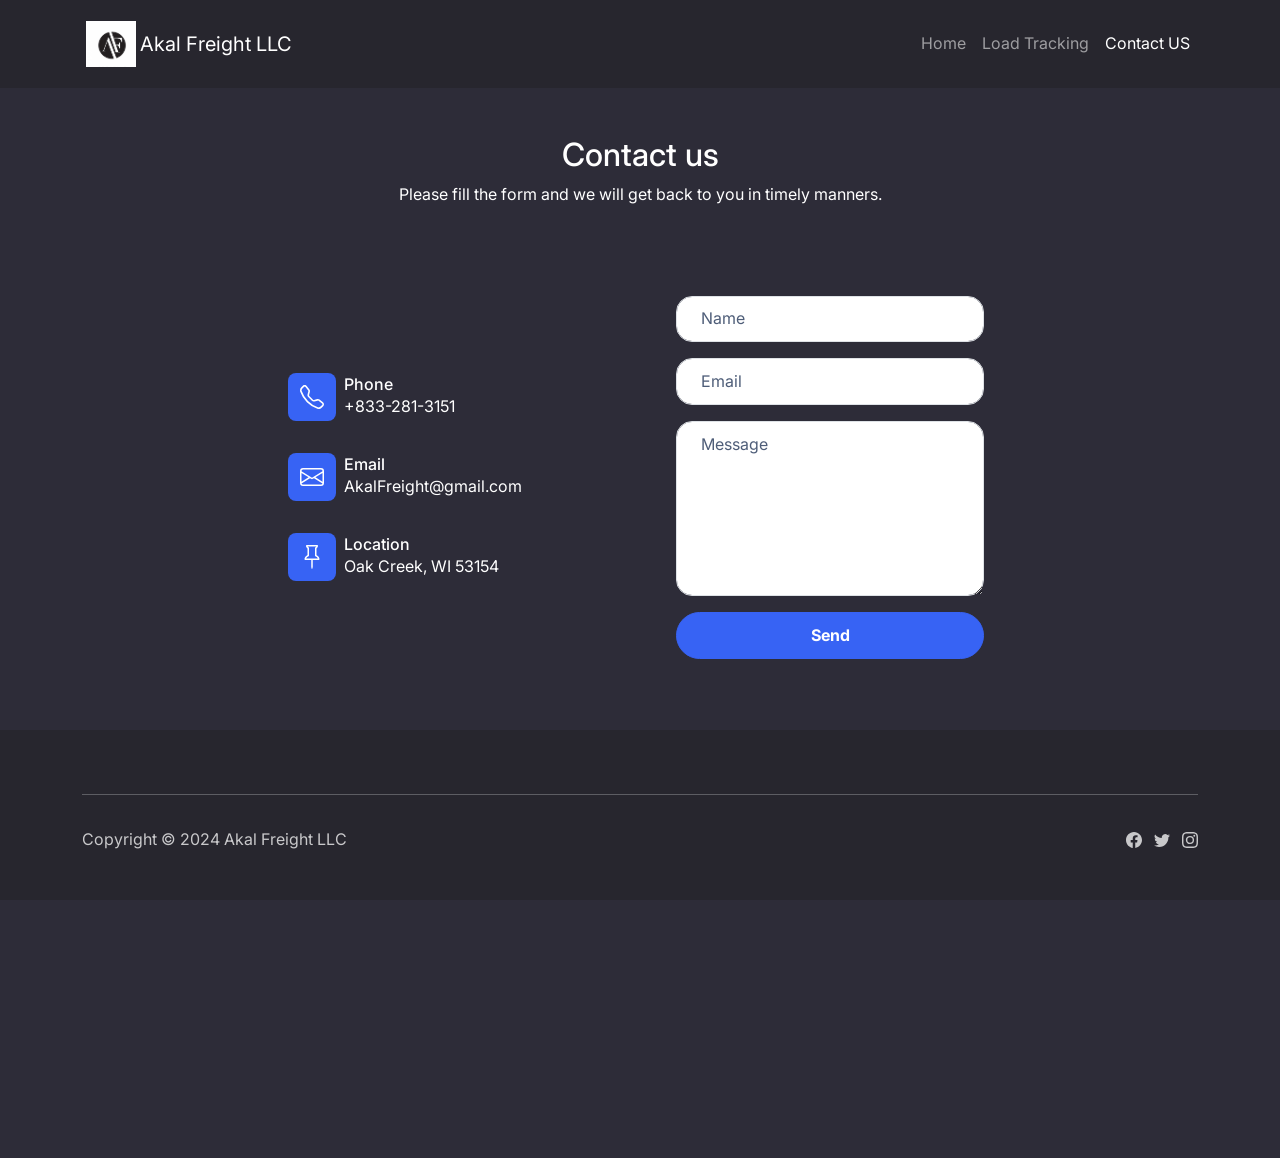
==== contact.html @ bb3d07b5 "initial" ====
<!DOCTYPE html>
<html data-bs-theme="light" lang="en">

<head>
    <meta charset="utf-8">
    <meta name="viewport" content="width=device-width, initial-scale=1.0, shrink-to-fit=no">
    <title>Home - Brand</title>
    <link rel="canonical" href="https://khalsalogistics.com/contact.html">
    <meta property="og:url" content="https://khalsalogistics.com/contact.html">
    <meta property="og:image" content="Khalsa_Logo.png">
    <meta name="description" content="We create more efficient ways for customers and drivers to move freight.">
    <meta property="og:type" content="website">
    <link rel="stylesheet" href="assets/bootstrap/css/bootstrap.min.css">
    <link rel="stylesheet" href="https://fonts.googleapis.com/css?family=Inter:300italic,400italic,600italic,700italic,800italic,400,300,600,700,800&amp;display=swap">
    <link rel="stylesheet" href="assets/css/Articles-Badges-images.css">
    <link rel="stylesheet" href="assets/css/Features-Cards-icons.css">
    <link rel="stylesheet" href="assets/css/Pricing-Duo-badges.css">
</head>

<body>
    <nav class="navbar navbar-expand-md sticky-top bg-dark py-3 navbar-dark" id="mainNav-2">
        <div class="container"><a class="navbar-brand d-flex align-items-center" href="index.html"><img class="mx-1" src="assets/img/akal-freight-logo.gif" width="50"><span>Akal Freight LLC</span></a><button data-bs-toggle="collapse" class="navbar-toggler" data-bs-target="#navcol-1"><span class="visually-hidden">Toggle navigation</span><span class="navbar-toggler-icon"></span></button>
            <div class="collapse navbar-collapse" id="navcol-1">
                <ul class="navbar-nav ms-auto">
                    <li class="nav-item"><a class="nav-link" href="index.html">Home</a></li>
                    <li class="nav-item"><a class="nav-link" href="tracking.html">Load Tracking</a></li>
                    <li class="nav-item"><a class="nav-link active" href="contact.html">Contact US</a></li>
                </ul>
            </div>
        </div>
    </nav>
    <section class="position-relative py-4 py-xl-5" style="height:100vh">
        <div class="container position-relative">
            <div class="row mb-5">
                <div class="col-md-8 col-xl-6 text-center mx-auto">
                    <h2>Contact us</h2>
                    <p class="w-lg-50">Please fill the form and we will get back to you in timely manners.</p>
                </div>
            </div>
            <div class="row d-flex justify-content-center">
                <div class="col-md-6 col-lg-4 col-xl-4">
                    <div class="d-flex flex-column justify-content-center align-items-start h-100">
                        <div class="d-flex align-items-center p-3">
                            <div class="bs-icon-md bs-icon-rounded bs-icon-primary d-flex flex-shrink-0 justify-content-center align-items-center d-inline-block bs-icon"><svg xmlns="http://www.w3.org/2000/svg" width="1em" height="1em" fill="currentColor" viewBox="0 0 16 16" class="bi bi-telephone">
                                    <path d="M3.654 1.328a.678.678 0 0 0-1.015-.063L1.605 2.3c-.483.484-.661 1.169-.45 1.77a17.568 17.568 0 0 0 4.168 6.608 17.569 17.569 0 0 0 6.608 4.168c.601.211 1.286.033 1.77-.45l1.034-1.034a.678.678 0 0 0-.063-1.015l-2.307-1.794a.678.678 0 0 0-.58-.122l-2.19.547a1.745 1.745 0 0 1-1.657-.459L5.482 8.062a1.745 1.745 0 0 1-.46-1.657l.548-2.19a.678.678 0 0 0-.122-.58L3.654 1.328zM1.884.511a1.745 1.745 0 0 1 2.612.163L6.29 2.98c.329.423.445.974.315 1.494l-.547 2.19a.678.678 0 0 0 .178.643l2.457 2.457a.678.678 0 0 0 .644.178l2.189-.547a1.745 1.745 0 0 1 1.494.315l2.306 1.794c.829.645.905 1.87.163 2.611l-1.034 1.034c-.74.74-1.846 1.065-2.877.702a18.634 18.634 0 0 1-7.01-4.42 18.634 18.634 0 0 1-4.42-7.009c-.362-1.03-.037-2.137.703-2.877L1.885.511z"></path>
                                </svg></div>
                            <div class="px-2">
                                <h6 class="mb-0">Phone</h6>
                                <p class="mb-0">+833-281-3151</p>
                            </div>
                        </div>
                        <div class="d-flex align-items-center p-3">
                            <div class="bs-icon-md bs-icon-rounded bs-icon-primary d-flex flex-shrink-0 justify-content-center align-items-center d-inline-block bs-icon"><svg xmlns="http://www.w3.org/2000/svg" width="1em" height="1em" fill="currentColor" viewBox="0 0 16 16" class="bi bi-envelope">
                                    <path d="M0 4a2 2 0 0 1 2-2h12a2 2 0 0 1 2 2v8a2 2 0 0 1-2 2H2a2 2 0 0 1-2-2zm2-1a1 1 0 0 0-1 1v.217l7 4.2 7-4.2V4a1 1 0 0 0-1-1zm13 2.383-4.708 2.825L15 11.105zm-.034 6.876-5.64-3.471L8 9.583l-1.326-.795-5.64 3.47A1 1 0 0 0 2 13h12a1 1 0 0 0 .966-.741M1 11.105l4.708-2.897L1 5.383z"></path>
                                </svg></div>
                            <div class="px-2">
                                <h6 class="mb-0">Email</h6>
                                <p class="mb-0">AkalFreight@gmail.com</p>
                            </div>
                        </div>
                        <div class="d-flex align-items-center p-3">
                            <div class="bs-icon-md bs-icon-rounded bs-icon-primary d-flex flex-shrink-0 justify-content-center align-items-center d-inline-block bs-icon"><svg xmlns="http://www.w3.org/2000/svg" width="1em" height="1em" fill="currentColor" viewBox="0 0 16 16" class="bi bi-pin">
                                    <path d="M4.146.146A.5.5 0 0 1 4.5 0h7a.5.5 0 0 1 .5.5c0 .68-.342 1.174-.646 1.479-.126.125-.25.224-.354.298v4.431l.078.048c.203.127.476.314.751.555C12.36 7.775 13 8.527 13 9.5a.5.5 0 0 1-.5.5h-4v4.5c0 .276-.224 1.5-.5 1.5s-.5-1.224-.5-1.5V10h-4a.5.5 0 0 1-.5-.5c0-.973.64-1.725 1.17-2.189A5.921 5.921 0 0 1 5 6.708V2.277a2.77 2.77 0 0 1-.354-.298C4.342 1.674 4 1.179 4 .5a.5.5 0 0 1 .146-.354zm1.58 1.408-.002-.001.002.001m-.002-.001.002.001A.5.5 0 0 1 6 2v5a.5.5 0 0 1-.276.447h-.002l-.012.007-.054.03a4.922 4.922 0 0 0-.827.58c-.318.278-.585.596-.725.936h7.792c-.14-.34-.407-.658-.725-.936a4.915 4.915 0 0 0-.881-.61l-.012-.006h-.002A.5.5 0 0 1 10 7V2a.5.5 0 0 1 .295-.458 1.775 1.775 0 0 0 .351-.271c.08-.08.155-.17.214-.271H5.14c.06.1.133.191.214.271a1.78 1.78 0 0 0 .37.282"></path>
                                </svg></div>
                            <div class="px-2">
                                <h6 class="mb-0">Location</h6>
                                <p class="mb-0">Oak Creek, WI 53154</p>
                            </div>
                        </div>
                    </div>
                </div>
                <div class="col-md-6 col-lg-5 col-xl-4">
                    <div>
                        <form class="p-3 p-xl-4" data-bss-recipient="c18f20c5d8ffa3351f9f7750f5c71d5b" data-bss-redirect-url="index.html">
                            <div class="mb-3"><input class="form-control" type="text" id="name-1" name="name" placeholder="Name"></div>
                            <div class="mb-3"><input class="form-control" type="email" id="email-1" name="email" placeholder="Email"></div>
                            <div class="mb-3"><textarea class="form-control" id="message-1" name="message" rows="6" placeholder="Message"></textarea></div>
                            <div><button class="btn btn-primary d-block w-100" type="submit">Send </button></div>
                        </form>
                    </div>
                </div>
            </div>
        </div>
    </section>
    <footer class="bg-dark sticky-bottom">
        <div class="container py-4 py-lg-5">
            <hr>
            <div class="text-muted d-flex justify-content-between align-items-center pt-3">
                <p class="mb-0">Copyright © 2024 Akal Freight LLC</p>
                <ul class="list-inline mb-0">
                    <li class="list-inline-item"><svg xmlns="http://www.w3.org/2000/svg" width="1em" height="1em" fill="currentColor" viewBox="0 0 16 16" class="bi bi-facebook">
                            <path d="M16 8.049c0-4.446-3.582-8.05-8-8.05C3.58 0-.002 3.603-.002 8.05c0 4.017 2.926 7.347 6.75 7.951v-5.625h-2.03V8.05H6.75V6.275c0-2.017 1.195-3.131 3.022-3.131.876 0 1.791.157 1.791.157v1.98h-1.009c-.993 0-1.303.621-1.303 1.258v1.51h2.218l-.354 2.326H9.25V16c3.824-.604 6.75-3.934 6.75-7.951"></path>
                        </svg></li>
                    <li class="list-inline-item"><svg xmlns="http://www.w3.org/2000/svg" width="1em" height="1em" fill="currentColor" viewBox="0 0 16 16" class="bi bi-twitter">
                            <path d="M5.026 15c6.038 0 9.341-5.003 9.341-9.334 0-.14 0-.282-.006-.422A6.685 6.685 0 0 0 16 3.542a6.658 6.658 0 0 1-1.889.518 3.301 3.301 0 0 0 1.447-1.817 6.533 6.533 0 0 1-2.087.793A3.286 3.286 0 0 0 7.875 6.03a9.325 9.325 0 0 1-6.767-3.429 3.289 3.289 0 0 0 1.018 4.382A3.323 3.323 0 0 1 .64 6.575v.045a3.288 3.288 0 0 0 2.632 3.218 3.203 3.203 0 0 1-.865.115 3.23 3.23 0 0 1-.614-.057 3.283 3.283 0 0 0 3.067 2.277A6.588 6.588 0 0 1 .78 13.58a6.32 6.32 0 0 1-.78-.045A9.344 9.344 0 0 0 5.026 15"></path>
                        </svg></li>
                    <li class="list-inline-item"><svg xmlns="http://www.w3.org/2000/svg" width="1em" height="1em" fill="currentColor" viewBox="0 0 16 16" class="bi bi-instagram">
                            <path d="M8 0C5.829 0 5.556.01 4.703.048 3.85.088 3.269.222 2.76.42a3.917 3.917 0 0 0-1.417.923A3.927 3.927 0 0 0 .42 2.76C.222 3.268.087 3.85.048 4.7.01 5.555 0 5.827 0 8.001c0 2.172.01 2.444.048 3.297.04.852.174 1.433.372 1.942.205.526.478.972.923 1.417.444.445.89.719 1.416.923.51.198 1.09.333 1.942.372C5.555 15.99 5.827 16 8 16s2.444-.01 3.298-.048c.851-.04 1.434-.174 1.943-.372a3.916 3.916 0 0 0 1.416-.923c.445-.445.718-.891.923-1.417.197-.509.332-1.09.372-1.942C15.99 10.445 16 10.173 16 8s-.01-2.445-.048-3.299c-.04-.851-.175-1.433-.372-1.941a3.926 3.926 0 0 0-.923-1.417A3.911 3.911 0 0 0 13.24.42c-.51-.198-1.092-.333-1.943-.372C10.443.01 10.172 0 7.998 0h.003zm-.717 1.442h.718c2.136 0 2.389.007 3.232.046.78.035 1.204.166 1.486.275.373.145.64.319.92.599.28.28.453.546.598.92.11.281.24.705.275 1.485.039.843.047 1.096.047 3.231s-.008 2.389-.047 3.232c-.035.78-.166 1.203-.275 1.485a2.47 2.47 0 0 1-.599.919c-.28.28-.546.453-.92.598-.28.11-.704.24-1.485.276-.843.038-1.096.047-3.232.047s-2.39-.009-3.233-.047c-.78-.036-1.203-.166-1.485-.276a2.478 2.478 0 0 1-.92-.598 2.48 2.48 0 0 1-.6-.92c-.109-.281-.24-.705-.275-1.485-.038-.843-.046-1.096-.046-3.233 0-2.136.008-2.388.046-3.231.036-.78.166-1.204.276-1.486.145-.373.319-.64.599-.92.28-.28.546-.453.92-.598.282-.11.705-.24 1.485-.276.738-.034 1.024-.044 2.515-.045v.002zm4.988 1.328a.96.96 0 1 0 0 1.92.96.96 0 0 0 0-1.92zm-4.27 1.122a4.109 4.109 0 1 0 0 8.217 4.109 4.109 0 0 0 0-8.217zm0 1.441a2.667 2.667 0 1 1 0 5.334 2.667 2.667 0 0 1 0-5.334"></path>
                        </svg></li>
                </ul>
            </div>
        </div>
    </footer>
    <script src="assets/js/jquery.min.js"></script>
    <script src="assets/bootstrap/js/bootstrap.min.js"></script>
    <script src="assets/js/smart-forms.min.js"></script>
    <script src="assets/js/bs-init.js"></script>
    <script src="assets/js/bold-and-dark.js"></script>
    <script src="https://code.jquery.com/jquery-3.6.4.min.js"></script>
    <script src="assets/js/Tracking.js"></script>
</body>

</html>
---- assets/css/Articles-Badges-images.css ----
.fit-cover {
  object-fit: cover;
}

#loading-overlay {
  display: none;
  position: fixed;
  top: 0;
  left: 0;
  width: 100%;
  height: 100%;
  background-color: rgba(0, 0, 0, 0.5);
  z-index: 9999;
}

.spinner {
  position: absolute;
  top: 50%;
  left: 50%;
  transform: translate(-50%, -50%);
  border: 4px solid #f3f3f3;
  border-top: 4px solid #3498db;
  border-radius: 50%;
  width: 50px;
  height: 50px;
  animation: spin 1s linear infinite;
}

@keyframes spin {
  0% {
    transform: rotate(0deg);
  }
  100% {
    transform: rotate(360deg);
  }
}
---- assets/css/Features-Cards-icons.css ----
.bs-icon {
  --bs-icon-size: .75rem;
  display: flex;
  flex-shrink: 0;
  justify-content: center;
  align-items: center;
  font-size: var(--bs-icon-size);
  width: calc(var(--bs-icon-size) * 2);
  height: calc(var(--bs-icon-size) * 2);
  color: var(--bs-primary);
}

.bs-icon-xs {
  --bs-icon-size: 1rem;
  width: calc(var(--bs-icon-size) * 1.5);
  height: calc(var(--bs-icon-size) * 1.5);
}

.bs-icon-sm {
  --bs-icon-size: 1rem;
}

.bs-icon-md {
  --bs-icon-size: 1.5rem;
}

.bs-icon-lg {
  --bs-icon-size: 2rem;
}

.bs-icon-xl {
  --bs-icon-size: 2.5rem;
}

.bs-icon.bs-icon-primary {
  color: var(--bs-white);
  background: var(--bs-primary);
}

.bs-icon.bs-icon-primary-light {
  color: var(--bs-primary);
  background: rgba(var(--bs-primary-rgb), .2);
}

.bs-icon.bs-icon-semi-white {
  color: var(--bs-primary);
  background: rgba(255, 255, 255, .5);
}

.bs-icon.bs-icon-rounded {
  border-radius: .5rem;
}

.bs-icon.bs-icon-circle {
  border-radius: 50%;
}
---- assets/css/Pricing-Duo-badges.css ----
.bg-white-300 {
  background: rgba(255, 255, 255, 0.3) !important;
}

.rounded-bottom-left {
  border-radius: 0;
  border-bottom-left-radius: .25rem!important;
}

.rounded-bottom-right {
  border-radius: 0;
  border-bottom-right-radius: .25rem!important;
}
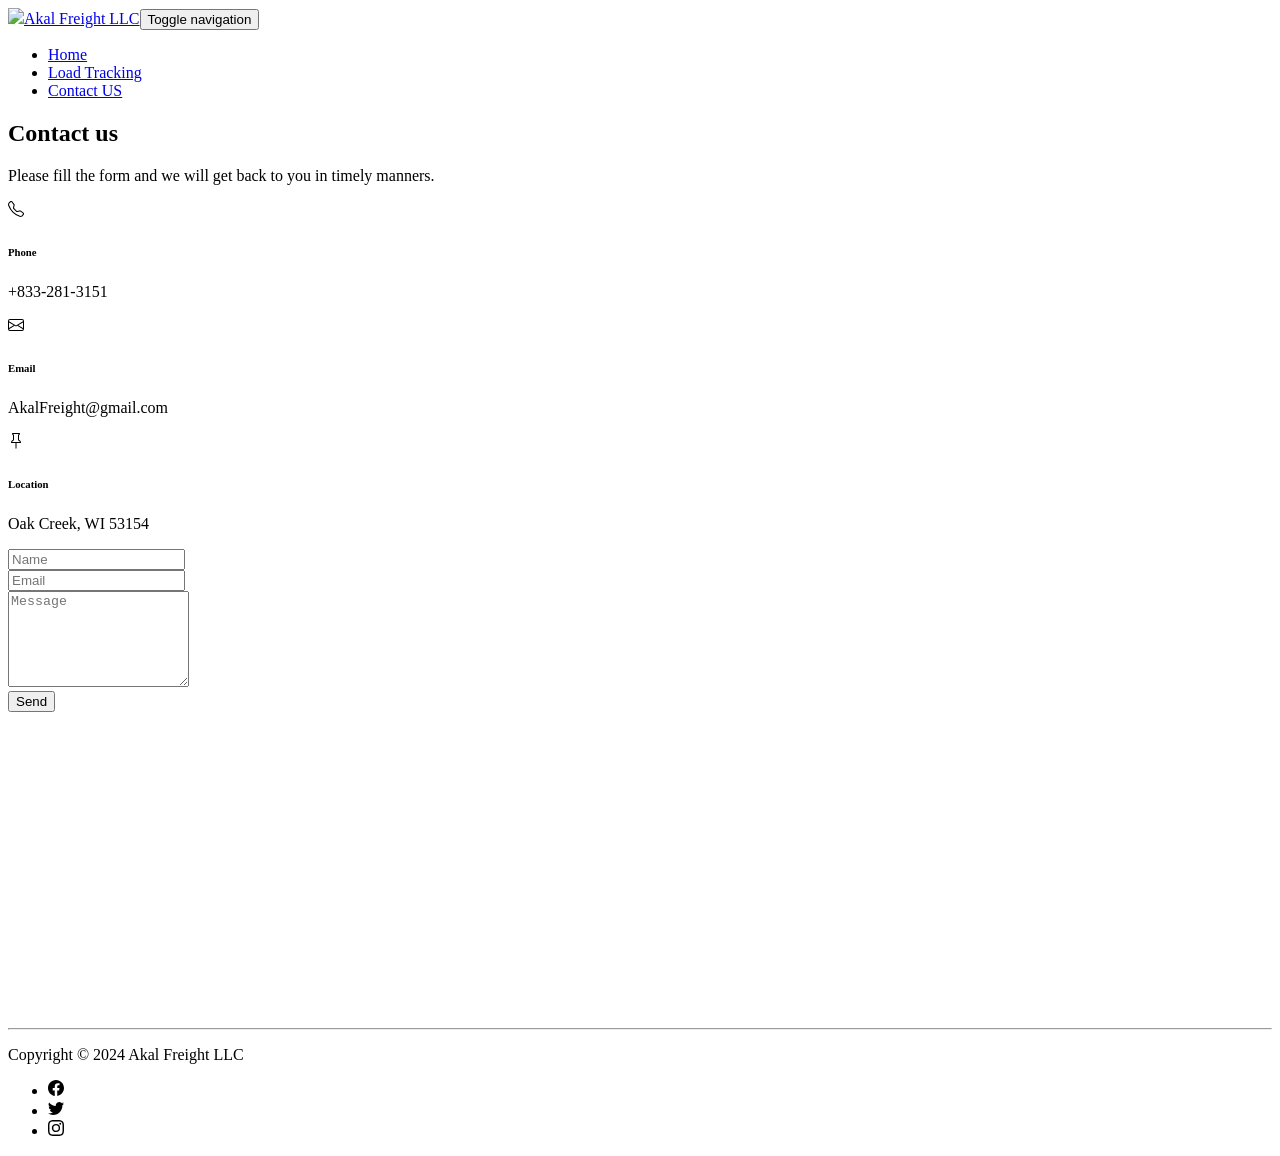
==== commit 84a9c2dc: "fixes" ====
--- a/contact.html
+++ b/contact.html
@@ -10,20 +10,20 @@
     <meta property="og:image" content="Khalsa_Logo.png">
     <meta name="description" content="We create more efficient ways for customers and drivers to move freight.">
     <meta property="og:type" content="website">
-    <link rel="stylesheet" href="assets/bootstrap/css/bootstrap.min.css">
+    <link rel="stylesheet" href="AkalFreight/assets/bootstrap/css/bootstrap.min.css">
     <link rel="stylesheet" href="https://fonts.googleapis.com/css?family=Inter:300italic,400italic,600italic,700italic,800italic,400,300,600,700,800&amp;display=swap">
-    <link rel="stylesheet" href="assets/css/Articles-Badges-images.css">
-    <link rel="stylesheet" href="assets/css/Features-Cards-icons.css">
-    <link rel="stylesheet" href="assets/css/Pricing-Duo-badges.css">
+    <link rel="stylesheet" href="AkalFreight/assets/css/Articles-Badges-images.css">
+    <link rel="stylesheet" href="AkalFreight/assets/css/Features-Cards-icons.css">
+    <link rel="stylesheet" href="AkalFreight/assets/css/Pricing-Duo-badges.css">
 </head>
 
 <body>
     <nav class="navbar navbar-expand-md sticky-top bg-dark py-3 navbar-dark" id="mainNav-2">
-        <div class="container"><a class="navbar-brand d-flex align-items-center" href="index.html"><img class="mx-1" src="assets/img/akal-freight-logo.gif" width="50"><span>Akal Freight LLC</span></a><button data-bs-toggle="collapse" class="navbar-toggler" data-bs-target="#navcol-1"><span class="visually-hidden">Toggle navigation</span><span class="navbar-toggler-icon"></span></button>
+        <div class="container"><a class="navbar-brand d-flex align-items-center" href="index.html"><img class="mx-1" src="AkalFreight/assets/img/akal-freight-logo.gif" width="50"><span>Akal Freight LLC</span></a><button data-bs-toggle="collapse" class="navbar-toggler" data-bs-target="#navcol-1"><span class="visually-hidden">Toggle navigation</span><span class="navbar-toggler-icon"></span></button>
             <div class="collapse navbar-collapse" id="navcol-1">
                 <ul class="navbar-nav ms-auto">
                     <li class="nav-item"><a class="nav-link" href="index.html">Home</a></li>
-                    <li class="nav-item"><a class="nav-link" href="tracking.html">Load Tracking</a></li>
+                    <li class="nav-item"><a class="nav-link" href="AkalFreight/tracking.html">Load Tracking</a></li>
                     <li class="nav-item"><a class="nav-link active" href="contact.html">Contact US</a></li>
                 </ul>
             </div>
@@ -101,13 +101,13 @@
             </div>
         </div>
     </footer>
-    <script src="assets/js/jquery.min.js"></script>
-    <script src="assets/bootstrap/js/bootstrap.min.js"></script>
-    <script src="assets/js/smart-forms.min.js"></script>
-    <script src="assets/js/bs-init.js"></script>
-    <script src="assets/js/bold-and-dark.js"></script>
+    <script src="AkalFreight/assets/js/jquery.min.js"></script>
+    <script src="AkalFreight/assets/bootstrap/js/bootstrap.min.js"></script>
+    <script src="AkalFreight/assets/js/smart-forms.min.js"></script>
+    <script src="AkalFreight/assets/js/bs-init.js"></script>
+    <script src="AkalFreight/assets/js/bold-and-dark.js"></script>
     <script src="https://code.jquery.com/jquery-3.6.4.min.js"></script>
-    <script src="assets/js/Tracking.js"></script>
+    <script src="AkalFreight/assets/js/Tracking.js"></script>
 </body>
 
 </html>
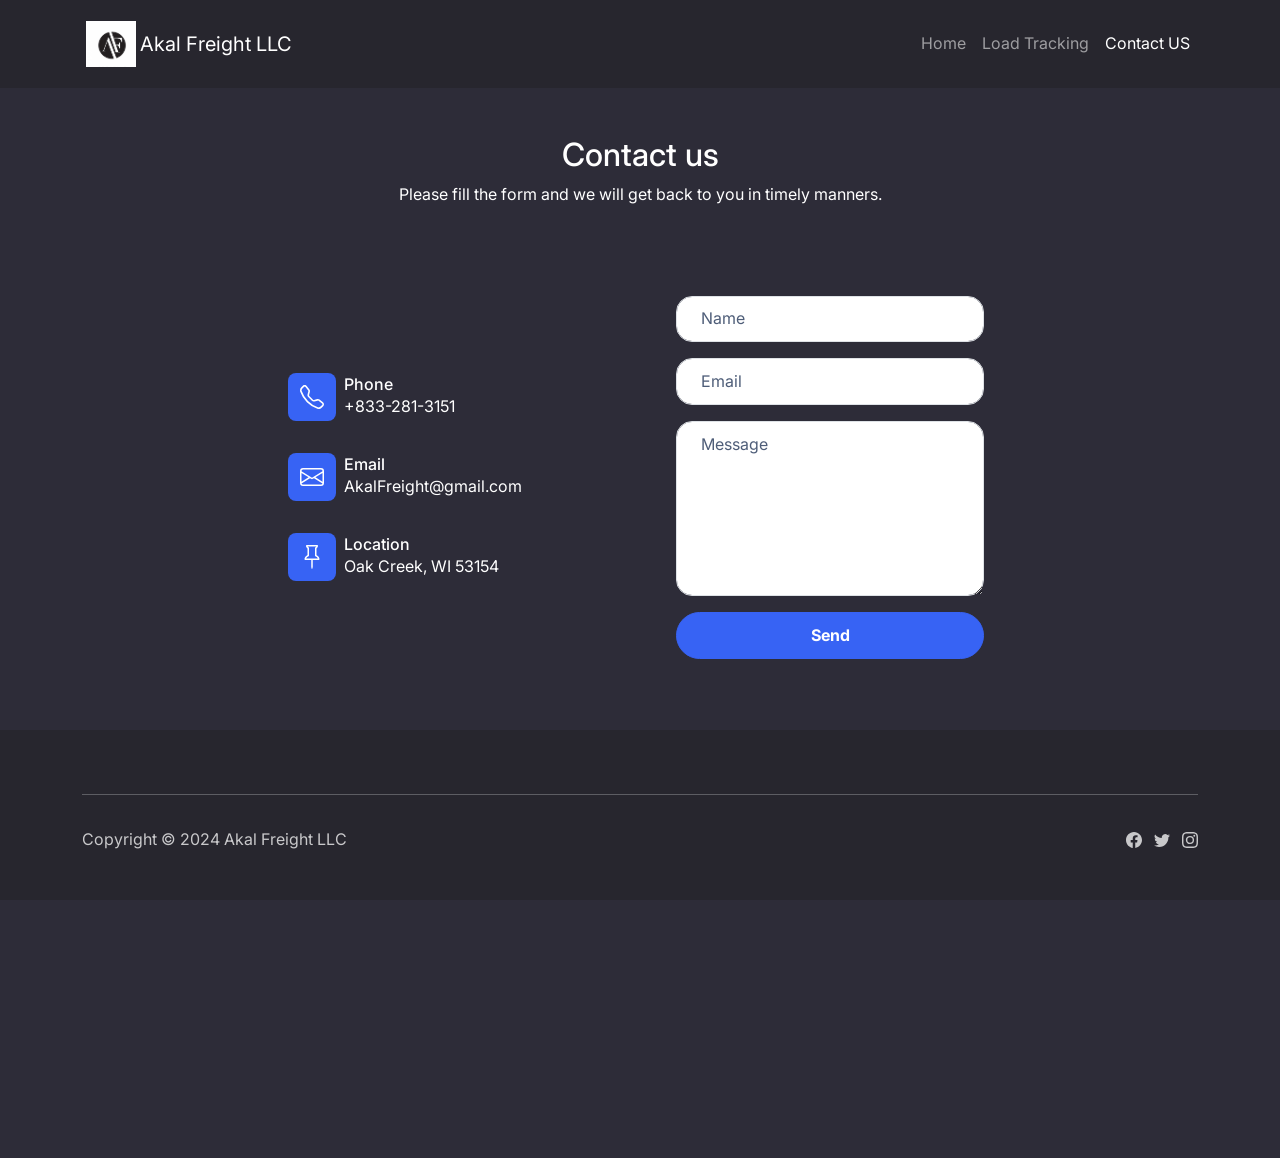
==== commit 34c5bfce: "bug fixes" ====
--- a/contact.html
+++ b/contact.html
@@ -5,25 +5,32 @@
     <meta charset="utf-8">
     <meta name="viewport" content="width=device-width, initial-scale=1.0, shrink-to-fit=no">
     <title>Home - Brand</title>
-    <link rel="canonical" href="https://khalsalogistics.com/contact.html">
-    <meta property="og:url" content="https://khalsalogistics.com/contact.html">
-    <meta property="og:image" content="Khalsa_Logo.png">
+    <link rel="canonical" href="https://akalfreight.com/contact.html">
+    <meta property="og:url" content="https://akalfreight.com/contact.html">
+    <meta property="og:image" content="https://akalfreight.com/assets/img/akal-freight-logo.gif">
+    <meta property="og:type" content="website">
     <meta name="description" content="We create more efficient ways for customers and drivers to move freight.">
-    <meta property="og:type" content="website">
-    <link rel="stylesheet" href="AkalFreight/assets/bootstrap/css/bootstrap.min.css">
+    <link rel="icon" type="image/gif" sizes="842x776" href="assets/img/akal-freight-logo.gif">
+    <link rel="icon" type="image/gif" sizes="842x776" href="assets/img/akal-freight-logo.gif" media="(prefers-color-scheme: dark)">
+    <link rel="icon" type="image/gif" sizes="842x776" href="assets/img/akal-freight-logo.gif">
+    <link rel="icon" type="image/gif" sizes="842x776" href="assets/img/akal-freight-logo.gif" media="(prefers-color-scheme: dark)">
+    <link rel="icon" type="image/gif" sizes="842x776" href="assets/img/akal-freight-logo.gif">
+    <link rel="icon" type="image/gif" sizes="842x776" href="assets/img/akal-freight-logo.gif">
+    <link rel="icon" type="image/gif" sizes="842x776" href="assets/img/akal-freight-logo.gif">
+    <link rel="stylesheet" href="assets/bootstrap/css/bootstrap.min.css">
     <link rel="stylesheet" href="https://fonts.googleapis.com/css?family=Inter:300italic,400italic,600italic,700italic,800italic,400,300,600,700,800&amp;display=swap">
-    <link rel="stylesheet" href="AkalFreight/assets/css/Articles-Badges-images.css">
-    <link rel="stylesheet" href="AkalFreight/assets/css/Features-Cards-icons.css">
-    <link rel="stylesheet" href="AkalFreight/assets/css/Pricing-Duo-badges.css">
+    <link rel="stylesheet" href="assets/css/Articles-Badges-images.css">
+    <link rel="stylesheet" href="assets/css/Features-Cards-icons.css">
+    <link rel="stylesheet" href="assets/css/Pricing-Duo-badges.css">
 </head>
 
 <body>
     <nav class="navbar navbar-expand-md sticky-top bg-dark py-3 navbar-dark" id="mainNav-2">
-        <div class="container"><a class="navbar-brand d-flex align-items-center" href="index.html"><img class="mx-1" src="AkalFreight/assets/img/akal-freight-logo.gif" width="50"><span>Akal Freight LLC</span></a><button data-bs-toggle="collapse" class="navbar-toggler" data-bs-target="#navcol-1"><span class="visually-hidden">Toggle navigation</span><span class="navbar-toggler-icon"></span></button>
+        <div class="container"><a class="navbar-brand d-flex align-items-center" href="index.html"><img class="mx-1" src="assets/img/akal-freight-logo.gif" width="50"><span>Akal Freight LLC</span></a><button data-bs-toggle="collapse" class="navbar-toggler" data-bs-target="#navcol-1"><span class="visually-hidden">Toggle navigation</span><span class="navbar-toggler-icon"></span></button>
             <div class="collapse navbar-collapse" id="navcol-1">
                 <ul class="navbar-nav ms-auto">
                     <li class="nav-item"><a class="nav-link" href="index.html">Home</a></li>
-                    <li class="nav-item"><a class="nav-link" href="AkalFreight/tracking.html">Load Tracking</a></li>
+                    <li class="nav-item"><a class="nav-link" href="tracking.html">Load Tracking</a></li>
                     <li class="nav-item"><a class="nav-link active" href="contact.html">Contact US</a></li>
                 </ul>
             </div>
@@ -101,13 +108,13 @@
             </div>
         </div>
     </footer>
-    <script src="AkalFreight/assets/js/jquery.min.js"></script>
-    <script src="AkalFreight/assets/bootstrap/js/bootstrap.min.js"></script>
-    <script src="AkalFreight/assets/js/smart-forms.min.js"></script>
-    <script src="AkalFreight/assets/js/bs-init.js"></script>
-    <script src="AkalFreight/assets/js/bold-and-dark.js"></script>
+    <script src="assets/js/jquery.min.js"></script>
+    <script src="assets/bootstrap/js/bootstrap.min.js"></script>
+    <script src="assets/js/smart-forms.min.js"></script>
+    <script src="assets/js/bs-init.js"></script>
+    <script src="assets/js/bold-and-dark.js"></script>
     <script src="https://code.jquery.com/jquery-3.6.4.min.js"></script>
-    <script src="AkalFreight/assets/js/Tracking.js"></script>
+    <script src="assets/js/Tracking.js"></script>
 </body>
 
 </html>
--- a/assets/css/Articles-Badges-images.css
+++ b/assets/css/Articles-Badges-images.css
@@ -0,0 +1,37 @@
+.fit-cover {
+  object-fit: cover;
+}
+
+#loading-overlay {
+  display: none;
+  position: fixed;
+  top: 0;
+  left: 0;
+  width: 100%;
+  height: 100%;
+  background-color: rgba(0, 0, 0, 0.5);
+  z-index: 9999;
+}
+
+.spinner {
+  position: absolute;
+  top: 50%;
+  left: 50%;
+  transform: translate(-50%, -50%);
+  border: 4px solid #f3f3f3;
+  border-top: 4px solid #3498db;
+  border-radius: 50%;
+  width: 50px;
+  height: 50px;
+  animation: spin 1s linear infinite;
+}
+
+@keyframes spin {
+  0% {
+    transform: rotate(0deg);
+  }
+  100% {
+    transform: rotate(360deg);
+  }
+}
+
--- a/assets/css/Features-Cards-icons.css
+++ b/assets/css/Features-Cards-icons.css
@@ -0,0 +1,57 @@
+.bs-icon {
+  --bs-icon-size: .75rem;
+  display: flex;
+  flex-shrink: 0;
+  justify-content: center;
+  align-items: center;
+  font-size: var(--bs-icon-size);
+  width: calc(var(--bs-icon-size) * 2);
+  height: calc(var(--bs-icon-size) * 2);
+  color: var(--bs-primary);
+}
+
+.bs-icon-xs {
+  --bs-icon-size: 1rem;
+  width: calc(var(--bs-icon-size) * 1.5);
+  height: calc(var(--bs-icon-size) * 1.5);
+}
+
+.bs-icon-sm {
+  --bs-icon-size: 1rem;
+}
+
+.bs-icon-md {
+  --bs-icon-size: 1.5rem;
+}
+
+.bs-icon-lg {
+  --bs-icon-size: 2rem;
+}
+
+.bs-icon-xl {
+  --bs-icon-size: 2.5rem;
+}
+
+.bs-icon.bs-icon-primary {
+  color: var(--bs-white);
+  background: var(--bs-primary);
+}
+
+.bs-icon.bs-icon-primary-light {
+  color: var(--bs-primary);
+  background: rgba(var(--bs-primary-rgb), .2);
+}
+
+.bs-icon.bs-icon-semi-white {
+  color: var(--bs-primary);
+  background: rgba(255, 255, 255, .5);
+}
+
+.bs-icon.bs-icon-rounded {
+  border-radius: .5rem;
+}
+
+.bs-icon.bs-icon-circle {
+  border-radius: 50%;
+}
+
--- a/assets/css/Pricing-Duo-badges.css
+++ b/assets/css/Pricing-Duo-badges.css
@@ -0,0 +1,14 @@
+.bg-white-300 {
+  background: rgba(255, 255, 255, 0.3) !important;
+}
+
+.rounded-bottom-left {
+  border-radius: 0;
+  border-bottom-left-radius: .25rem!important;
+}
+
+.rounded-bottom-right {
+  border-radius: 0;
+  border-bottom-right-radius: .25rem!important;
+}
+
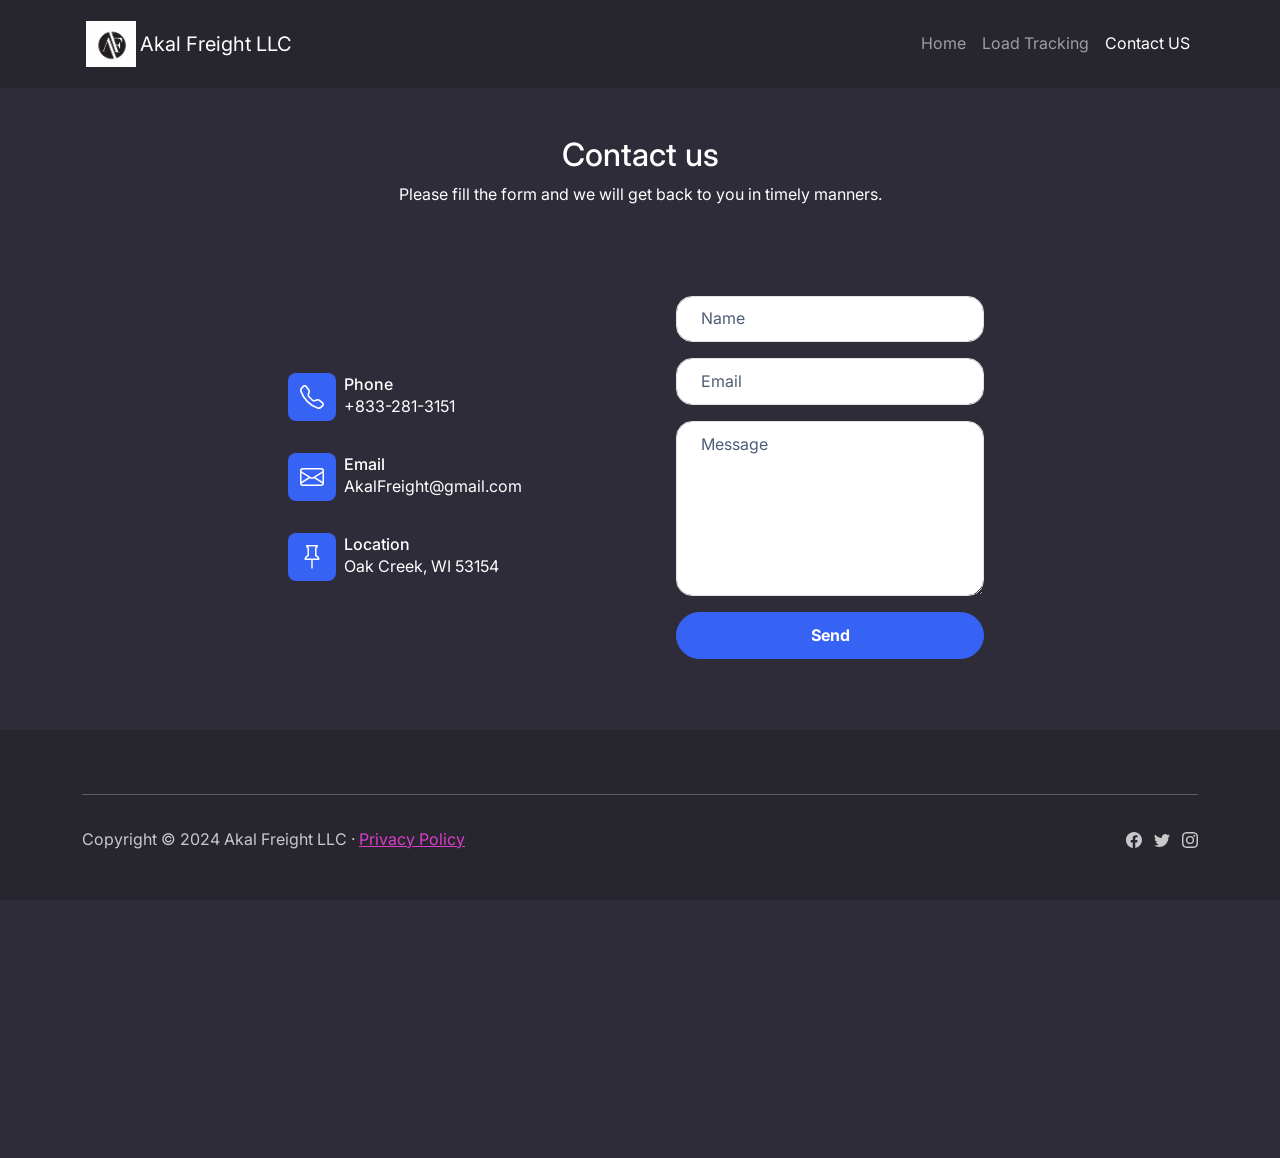
==== commit ea91cfbd: "Add privacy policy with load-tracking terms and SMS messaging terms Co-Authored-By: Claude Fable 5 <" ====
--- a/contact.html
+++ b/contact.html
@@ -1,5 +1,5 @@
 <!DOCTYPE html>
-<html data-bs-theme="light" lang="en">
+<html data-bs-theme="light" lang="en" xmlns:mso="urn:schemas-microsoft-com:office:office" xmlns:msdt="uuid:C2F41010-65B3-11d1-A29F-00AA00C14882">
 
 <head>
     <meta charset="utf-8">
@@ -22,6 +22,23 @@
     <link rel="stylesheet" href="assets/css/Articles-Badges-images.css">
     <link rel="stylesheet" href="assets/css/Features-Cards-icons.css">
     <link rel="stylesheet" href="assets/css/Pricing-Duo-badges.css">
+
+<!--[if gte mso 9]><xml>
+<mso:CustomDocumentProperties>
+<mso:xd_Signature msdt:dt="string"></mso:xd_Signature>
+<mso:display_urn_x003a_schemas-microsoft-com_x003a_office_x003a_office_x0023_Editor msdt:dt="string">Sukhi Singh</mso:display_urn_x003a_schemas-microsoft-com_x003a_office_x003a_office_x0023_Editor>
+<mso:Order msdt:dt="string">2366800.00000000</mso:Order>
+<mso:xd_ProgID msdt:dt="string"></mso:xd_ProgID>
+<mso:_ExtendedDescription msdt:dt="string"></mso:_ExtendedDescription>
+<mso:display_urn_x003a_schemas-microsoft-com_x003a_office_x003a_office_x0023_Author msdt:dt="string">Sukhi Singh</mso:display_urn_x003a_schemas-microsoft-com_x003a_office_x003a_office_x0023_Author>
+<mso:ComplianceAssetId msdt:dt="string"></mso:ComplianceAssetId>
+<mso:TemplateUrl msdt:dt="string"></mso:TemplateUrl>
+<mso:ContentTypeId msdt:dt="string">0x0101002EF90E32710A354B998A5F83FAE4A498</mso:ContentTypeId>
+<mso:TriggerFlowInfo msdt:dt="string"></mso:TriggerFlowInfo>
+<mso:_SourceUrl msdt:dt="string"></mso:_SourceUrl>
+<mso:_SharedFileIndex msdt:dt="string"></mso:_SharedFileIndex>
+</mso:CustomDocumentProperties>
+</xml><![endif]-->
 </head>
 
 <body>
@@ -93,7 +110,7 @@
         <div class="container py-4 py-lg-5">
             <hr>
             <div class="text-muted d-flex justify-content-between align-items-center pt-3">
-                <p class="mb-0">Copyright © 2024 Akal Freight LLC</p>
+                <p class="mb-0">Copyright © 2024 Akal Freight LLC &middot; <a class="link-secondary" href="privacy.html">Privacy Policy</a></p>
                 <ul class="list-inline mb-0">
                     <li class="list-inline-item"><svg xmlns="http://www.w3.org/2000/svg" width="1em" height="1em" fill="currentColor" viewBox="0 0 16 16" class="bi bi-facebook">
                             <path d="M16 8.049c0-4.446-3.582-8.05-8-8.05C3.58 0-.002 3.603-.002 8.05c0 4.017 2.926 7.347 6.75 7.951v-5.625h-2.03V8.05H6.75V6.275c0-2.017 1.195-3.131 3.022-3.131.876 0 1.791.157 1.791.157v1.98h-1.009c-.993 0-1.303.621-1.303 1.258v1.51h2.218l-.354 2.326H9.25V16c3.824-.604 6.75-3.934 6.75-7.951"></path>
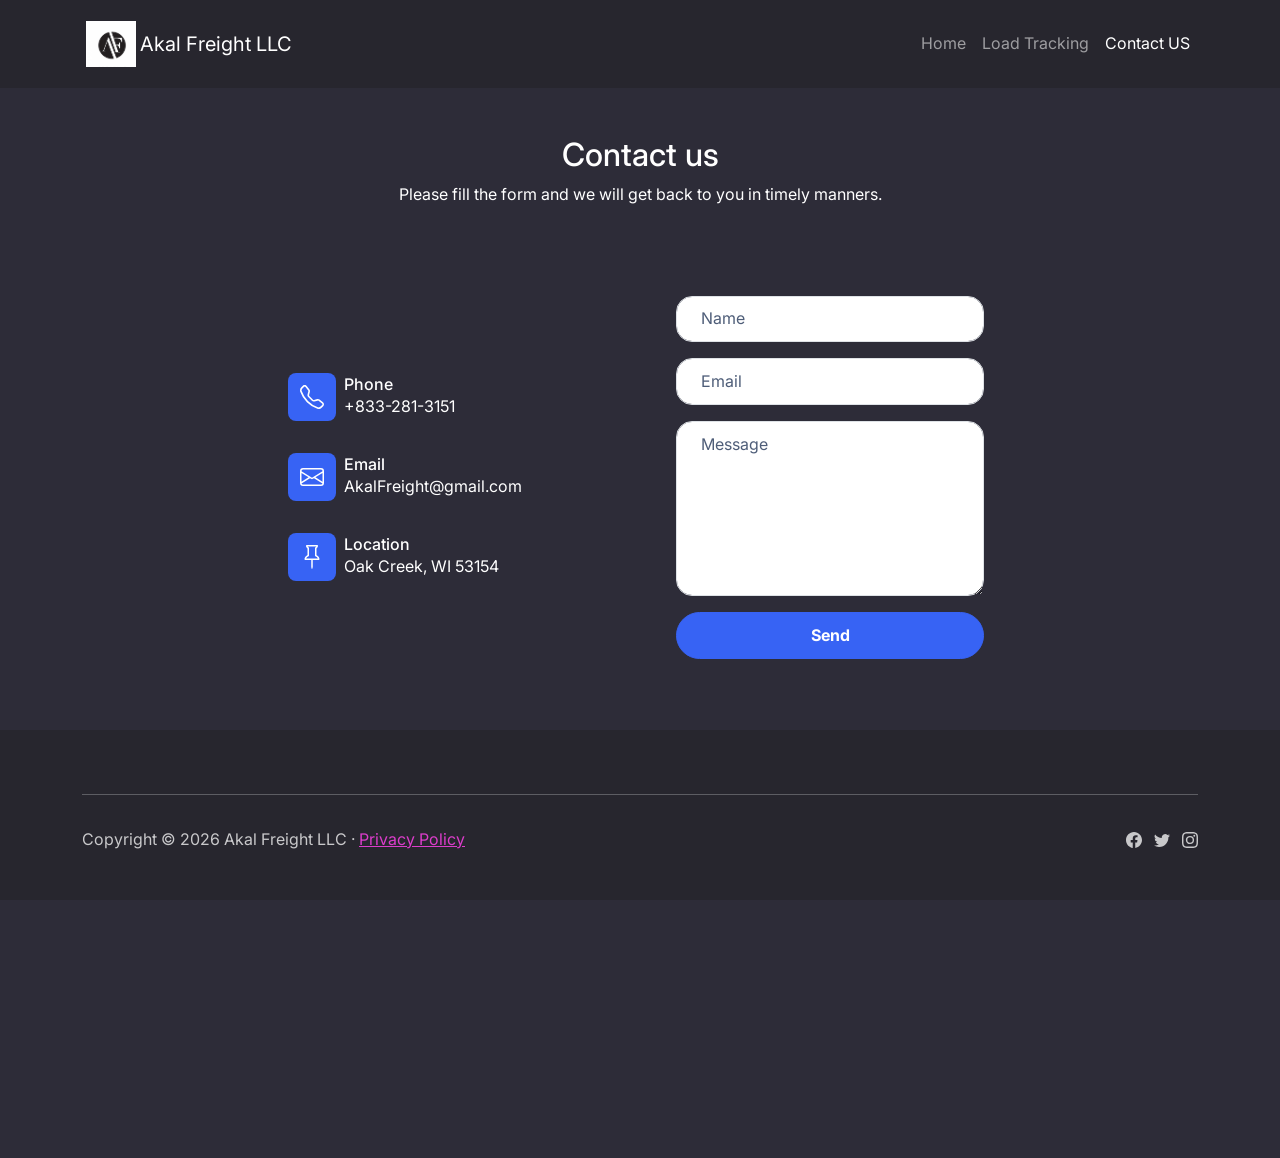
==== commit bb1557e4: "Static page cleanup: real page titles, strip SharePoint mso metadata, dedupe jQuery, drop Tracking.j" ====
--- a/contact.html
+++ b/contact.html
@@ -4,7 +4,7 @@
 <head>
     <meta charset="utf-8">
     <meta name="viewport" content="width=device-width, initial-scale=1.0, shrink-to-fit=no">
-    <title>Home - Brand</title>
+    <title>Contact Us - Akal Freight LLC</title>
     <link rel="canonical" href="https://akalfreight.com/contact.html">
     <meta property="og:url" content="https://akalfreight.com/contact.html">
     <meta property="og:image" content="https://akalfreight.com/assets/img/akal-freight-logo.gif">
@@ -23,22 +23,6 @@
     <link rel="stylesheet" href="assets/css/Features-Cards-icons.css">
     <link rel="stylesheet" href="assets/css/Pricing-Duo-badges.css">
 
-<!--[if gte mso 9]><xml>
-<mso:CustomDocumentProperties>
-<mso:xd_Signature msdt:dt="string"></mso:xd_Signature>
-<mso:display_urn_x003a_schemas-microsoft-com_x003a_office_x003a_office_x0023_Editor msdt:dt="string">Sukhi Singh</mso:display_urn_x003a_schemas-microsoft-com_x003a_office_x003a_office_x0023_Editor>
-<mso:Order msdt:dt="string">2366800.00000000</mso:Order>
-<mso:xd_ProgID msdt:dt="string"></mso:xd_ProgID>
-<mso:_ExtendedDescription msdt:dt="string"></mso:_ExtendedDescription>
-<mso:display_urn_x003a_schemas-microsoft-com_x003a_office_x003a_office_x0023_Author msdt:dt="string">Sukhi Singh</mso:display_urn_x003a_schemas-microsoft-com_x003a_office_x003a_office_x0023_Author>
-<mso:ComplianceAssetId msdt:dt="string"></mso:ComplianceAssetId>
-<mso:TemplateUrl msdt:dt="string"></mso:TemplateUrl>
-<mso:ContentTypeId msdt:dt="string">0x0101002EF90E32710A354B998A5F83FAE4A498</mso:ContentTypeId>
-<mso:TriggerFlowInfo msdt:dt="string"></mso:TriggerFlowInfo>
-<mso:_SourceUrl msdt:dt="string"></mso:_SourceUrl>
-<mso:_SharedFileIndex msdt:dt="string"></mso:_SharedFileIndex>
-</mso:CustomDocumentProperties>
-</xml><![endif]-->
 </head>
 
 <body>
@@ -110,7 +94,7 @@
         <div class="container py-4 py-lg-5">
             <hr>
             <div class="text-muted d-flex justify-content-between align-items-center pt-3">
-                <p class="mb-0">Copyright © 2024 Akal Freight LLC &middot; <a class="link-secondary" href="privacy.html">Privacy Policy</a></p>
+                <p class="mb-0">Copyright © 2026 Akal Freight LLC &middot; <a class="link-secondary" href="privacy.html">Privacy Policy</a></p>
                 <ul class="list-inline mb-0">
                     <li class="list-inline-item"><svg xmlns="http://www.w3.org/2000/svg" width="1em" height="1em" fill="currentColor" viewBox="0 0 16 16" class="bi bi-facebook">
                             <path d="M16 8.049c0-4.446-3.582-8.05-8-8.05C3.58 0-.002 3.603-.002 8.05c0 4.017 2.926 7.347 6.75 7.951v-5.625h-2.03V8.05H6.75V6.275c0-2.017 1.195-3.131 3.022-3.131.876 0 1.791.157 1.791.157v1.98h-1.009c-.993 0-1.303.621-1.303 1.258v1.51h2.218l-.354 2.326H9.25V16c3.824-.604 6.75-3.934 6.75-7.951"></path>
@@ -130,8 +114,6 @@
     <script src="assets/js/smart-forms.min.js"></script>
     <script src="assets/js/bs-init.js"></script>
     <script src="assets/js/bold-and-dark.js"></script>
-    <script src="https://code.jquery.com/jquery-3.6.4.min.js"></script>
-    <script src="assets/js/Tracking.js"></script>
 </body>
 
 </html>
